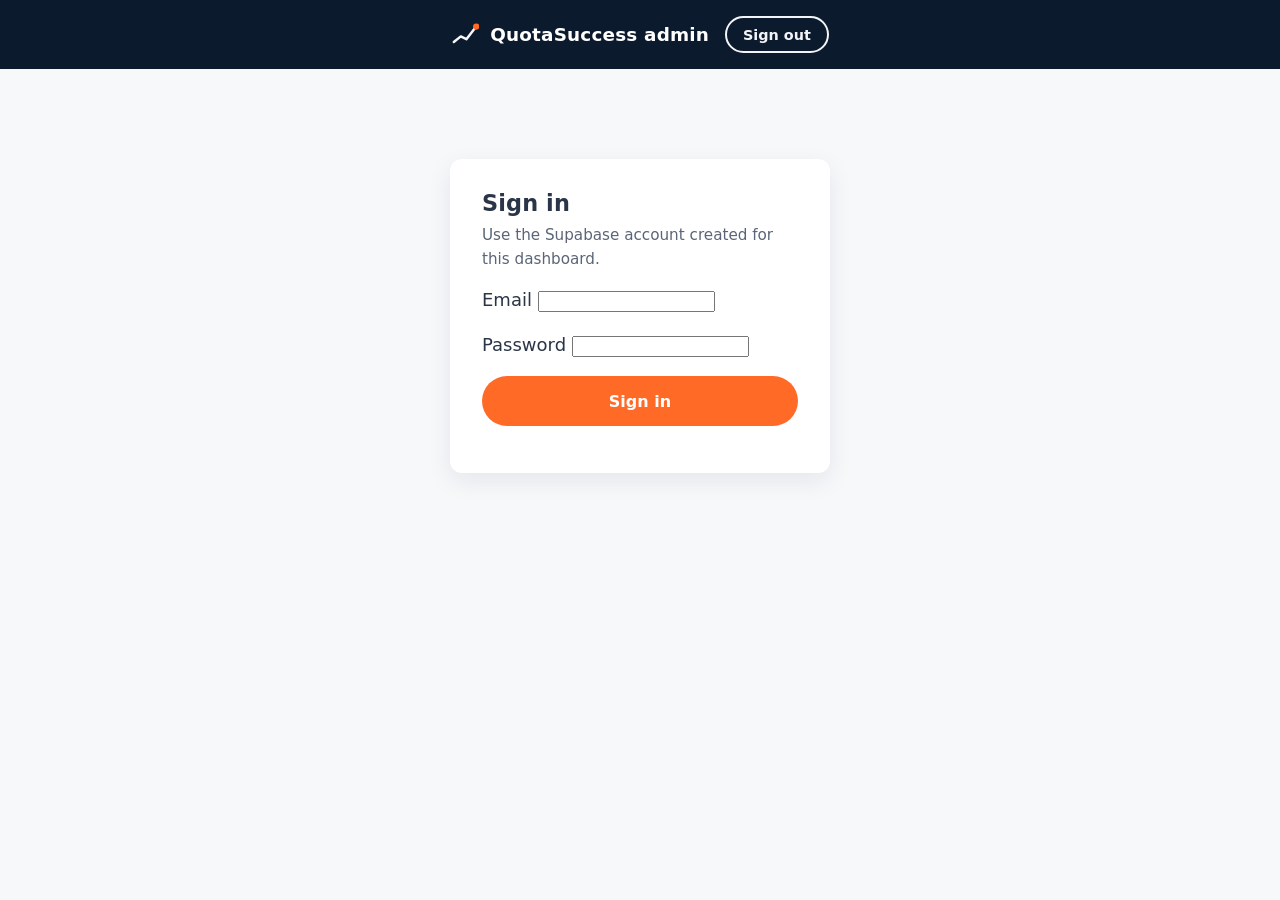
==== site/admin.html @ 62e47d00 "Content refresh, lead capture upgrade, and admin dashboard - Rename "door-opener" to "Signs you may " ====
<!DOCTYPE html>
<html lang="en-AU">
<head>
<meta charset="UTF-8">
<meta name="viewport" content="width=device-width, initial-scale=1.0">
<title>QuotaSuccess — Admin</title>
<meta name="robots" content="noindex, nofollow">
<link rel="icon" type="image/svg+xml" href="assets/favicon.svg">
<link rel="preconnect" href="https://api.fontshare.com">
<link rel="stylesheet" href="https://api.fontshare.com/v2/css?f[]=clash-display@600,700&f[]=satoshi@400,500,700&display=swap">
<link rel="stylesheet" href="css/styles.css">
</head>
<body class="admin-shell">

<div class="admin-bar">
  <div class="wrap site-header__inner" style="padding:0;">
    <a class="logo-link" href="#">
      <img src="assets/logo-reversed.svg" alt="" width="28" height="28">
      <span>QuotaSuccess admin</span>
    </a>
    <button type="button" class="btn btn--ghost btn--sm" id="sign-out-btn" hidden>Sign out</button>
  </div>
</div>

<!--
  This page never handles the Supabase service-role key. It logs in via
  Supabase Auth using the public "anon" key (safe to expose in client code,
  same as any Supabase project's anon key) and then reads the `leads` table
  directly. The database itself, via a row-level security policy that only
  matches robbie@quotasuccess.com.au, is what actually keeps this data
  private — not the fact that this URL is unlisted. See ADMIN.md.
-->

<section id="login-view" class="admin-login">
  <h1>Sign in</h1>
  <p>Use the Supabase account created for this dashboard.</p>
  <form id="login-form" novalidate>
    <div style="margin-bottom:1rem;">
      <label for="login-email">Email</label>
      <input type="email" id="login-email" name="email" required autocomplete="email">
    </div>
    <div style="margin-bottom:1rem;">
      <label for="login-password">Password</label>
      <input type="password" id="login-password" name="password" required autocomplete="current-password">
    </div>
    <button type="submit" class="btn btn--primary" style="width:100%;">Sign in</button>
    <p class="admin-error" id="login-error" role="alert"></p>
  </form>
</section>

<main id="dashboard-view" class="admin-main" hidden>
  <div class="wrap">
    <div class="admin-toolbar">
      <h1 style="margin:0; font-size:1.5rem;">Submissions</h1>
      <div class="admin-toolbar__filters">
        <select id="filter-source" aria-label="Filter by source">
          <option value="">All sources</option>
          <option value="lead_capture">General enquiry</option>
          <option value="assessment">Self-assessment</option>
        </select>
        <select id="filter-service" aria-label="Filter by service interest">
          <option value="">All interests</option>
          <option value="not_sure">Not sure yet</option>
          <option value="diagnostic">PACE Diagnostic</option>
          <option value="fractional">Fractional</option>
          <option value="engineering">Engineering</option>
          <option value="training">Training</option>
          <option value="frameworks">Frameworks</option>
        </select>
        <button type="button" class="btn btn--ghost btn--sm" id="refresh-btn">Refresh</button>
      </div>
    </div>

    <div class="admin-table-wrap">
      <table class="admin-table">
        <thead>
          <tr>
            <th>Date</th>
            <th>Source</th>
            <th>Email</th>
            <th>Company</th>
            <th>Role</th>
            <th>Interested in</th>
            <th>PACE block</th>
            <th>Symptoms</th>
          </tr>
        </thead>
        <tbody id="leads-tbody"></tbody>
      </table>
      <div class="admin-empty" id="leads-empty" hidden>No submissions match this filter yet.</div>
    </div>
    <p class="admin-error" id="dashboard-error" role="alert"></p>
  </div>
</main>

<script src="js/admin.js"></script>
</body>
</html>
---- site/css/styles.css ----
/* ==========================================================================
   QuotaSuccess — design tokens (brief 3.1 palette / 3.2 type)
   ========================================================================== */
:root {
  --ink-navy: #0C1A2E;
  --ink-2: #11243A;
  --sprint-orange: #FF6A26;
  --ember-soft: #FF8351;
  --teal: #1F8A8F;
  --green: #2F9E6E;
  --amber: #C0612A;
  --paper: #F7F8FA;
  --mist: #EDEFF3;
  --white: #FFFFFF;
  --text-on-dark: #F2F4F8;
  --text-muted-on-dark: #9AA8BD;
  --text-body: #2A3547;
  --text-muted: #5B6577;

  --font-display: "Clash Display", system-ui, sans-serif;
  --font-body: "Satoshi", system-ui, sans-serif;

  --radius: 12px;
  --radius-sm: 8px;
  --max-width: 1180px;

  --shadow-card: 0 8px 24px rgba(12, 26, 46, 0.08);
}

/* ==========================================================================
   Reset
   ========================================================================== */
*, *::before, *::after { box-sizing: border-box; }
html { scroll-behavior: smooth; }
body {
  margin: 0;
  font-family: var(--font-body);
  font-size: 16px;
  line-height: 1.6;
  color: var(--text-body);
  background: var(--paper);
  -webkit-font-smoothing: antialiased;
}
@media (min-width: 768px) { body { font-size: 18px; } }

img { max-width: 100%; display: block; }
ul { margin: 0; padding: 0; list-style: none; }
button { font-family: inherit; }

h1, h2, h3, h4 {
  font-family: var(--font-display);
  font-weight: 600;
  line-height: 1.15;
  letter-spacing: 0.005em;
  margin: 0 0 0.5em;
}
h1 { font-weight: 700; }

p { margin: 0 0 1em; }
a { color: inherit; }

/* Visible focus states throughout (brief §7 accessibility) */
a:focus-visible,
button:focus-visible,
input:focus-visible,
textarea:focus-visible,
select:focus-visible {
  outline: 3px solid var(--sprint-orange);
  outline-offset: 2px;
}

.visually-hidden {
  position: absolute;
  width: 1px; height: 1px;
  overflow: hidden;
  clip: rect(0 0 0 0);
  white-space: nowrap;
}

.skip-link {
  position: absolute;
  left: -9999px;
  top: 0;
  background: var(--sprint-orange);
  color: var(--white);
  padding: 0.75em 1em;
  z-index: 200;
  border-radius: 0 0 var(--radius-sm) 0;
}
.skip-link:focus { left: 0; }

/* ==========================================================================
   Layout helpers
   ========================================================================== */
.wrap {
  max-width: var(--max-width);
  margin: 0 auto;
  padding: 0 20px;
}
section { padding: 64px 0; }
@media (min-width: 900px) { section { padding: 96px 0; } }

.section--dark { background: var(--ink-navy); color: var(--text-on-dark); }
.section--dark h2, .section--dark h3 { color: var(--white); }
.section--mist { background: var(--mist); }

.eyebrow {
  display: inline-block;
  font-size: 0.8rem;
  font-weight: 700;
  letter-spacing: 0.08em;
  text-transform: uppercase;
  color: var(--sprint-orange);
  margin-bottom: 0.75em;
}

.section-head { max-width: 720px; margin-bottom: 2.5rem; }
.section-head p { color: var(--text-muted); font-size: 1.05rem; }
.section--dark .section-head p { color: var(--text-muted-on-dark); }

.accent { color: var(--sprint-orange); }

.grid {
  display: grid;
  grid-template-columns: minmax(0, 1fr);
  gap: 1.5rem;
}
@media (min-width: 640px) { .grid--2 { grid-template-columns: repeat(2, minmax(0, 1fr)); } }
@media (min-width: 900px) { .grid--3 { grid-template-columns: repeat(3, minmax(0, 1fr)); } }
@media (min-width: 900px) { .grid--4 { grid-template-columns: repeat(4, minmax(0, 1fr)); } }

/* ==========================================================================
   Buttons
   ========================================================================== */
.btn {
  display: inline-flex;
  align-items: center;
  justify-content: center;
  gap: 0.5em;
  font-weight: 700;
  font-size: 1rem;
  padding: 0.85em 1.5em;
  border-radius: 999px;
  border: 2px solid transparent;
  cursor: pointer;
  text-decoration: none;
  transition: transform 0.15s ease, background 0.15s ease, color 0.15s ease;
}
.btn:hover { transform: translateY(-1px); }

.btn--primary {
  background: var(--sprint-orange);
  color: var(--white);
}
.btn--primary:hover { background: var(--ember-soft); }

.btn--ghost {
  background: transparent;
  border-color: currentColor;
  color: inherit;
}
.section--dark .btn--ghost:hover { background: rgba(255,255,255,0.08); }
body > * .btn--ghost:hover { background: rgba(12,26,46,0.06); }

.btn--sm { padding: 0.6em 1.1em; font-size: 0.9rem; }

/* ==========================================================================
   Header
   ========================================================================== */
.site-header {
  position: sticky;
  top: 0;
  z-index: 100;
  background: var(--ink-navy);
  color: var(--text-on-dark);
}
.site-header__inner {
  display: flex;
  align-items: center;
  justify-content: space-between;
  gap: 1rem;
  padding: 14px 0;
}
.logo-link { display: flex; align-items: center; gap: 0.6em; text-decoration: none; color: var(--white); }
.logo-link span { font-family: var(--font-display); font-weight: 700; font-size: 1.15rem; letter-spacing: 0.01em; }

.site-nav {
  display: none;
  gap: 1.75rem;
  align-items: center;
}
.site-nav a {
  text-decoration: none;
  color: var(--text-muted-on-dark);
  font-size: 0.95rem;
  font-weight: 500;
}
.site-nav a:hover { color: var(--white); }

.header-cta { display: none; }

.nav-toggle {
  background: none;
  border: 1px solid rgba(255,255,255,0.3);
  color: var(--white);
  border-radius: var(--radius-sm);
  padding: 0.5em 0.75em;
}

@media (min-width: 980px) {
  .site-nav { display: flex; }
  .header-cta { display: inline-flex; }
  .nav-toggle { display: none; }
}

.mobile-menu {
  background: var(--ink-2);
  border-top: 1px solid rgba(255,255,255,0.08);
}
.mobile-menu[hidden] { display: none; }
.mobile-menu ul { display: flex; flex-direction: column; padding: 12px 20px 20px; gap: 12px; }
.mobile-menu a { text-decoration: none; color: var(--text-on-dark); font-weight: 500; }
.mobile-menu .btn { width: 100%; margin-top: 8px; }

/* ==========================================================================
   Hero
   ========================================================================== */
.hero {
  background: var(--ink-navy);
  color: var(--text-on-dark);
  padding-top: 56px;
  padding-bottom: 64px;
}
.hero__inner {
  display: grid;
  grid-template-columns: minmax(0, 1fr);
  gap: 2.5rem;
  align-items: center;
}
@media (min-width: 980px) {
  .hero__inner { grid-template-columns: minmax(0, 1.1fr) minmax(0, 0.9fr); gap: 3rem; }
}
.hero h1 { font-size: 2.2rem; color: var(--white); }
@media (min-width: 640px) { .hero h1 { font-size: 3rem; } }
@media (min-width: 980px) { .hero h1 { font-size: 3.4rem; } }

.hero__sub { font-size: 1.1rem; color: var(--text-muted-on-dark); max-width: 46ch; margin-bottom: 2rem; }
.hero__ctas { display: flex; flex-wrap: wrap; gap: 1rem; }

/* PACE scorecard visual */
.scorecard {
  background: var(--ink-2);
  border: 1px solid rgba(255,255,255,0.08);
  border-radius: var(--radius);
  padding: 1.5rem;
}
.scorecard__title { font-size: 0.85rem; text-transform: uppercase; letter-spacing: 0.06em; color: var(--text-muted-on-dark); margin-bottom: 1.25rem; }
.scorecard__row { margin-bottom: 1rem; }
.scorecard__row:last-child { margin-bottom: 0; }
.scorecard__row-label { display: flex; justify-content: space-between; font-size: 0.9rem; margin-bottom: 0.4rem; }
.scorecard__row-label strong { font-weight: 700; }
.scorecard__bar { height: 10px; border-radius: 999px; background: rgba(255,255,255,0.08); overflow: hidden; }
.scorecard__bar > span { display: block; height: 100%; border-radius: 999px; }
.scorecard__row--block .scorecard__row-label strong { color: var(--ember-soft); }
.scorecard__block-tag {
  display: inline-block;
  margin-top: 1rem;
  font-size: 0.8rem;
  font-weight: 700;
  color: var(--ember-soft);
  background: rgba(255,106,38,0.12);
  padding: 0.3em 0.75em;
  border-radius: 999px;
}

/* ==========================================================================
   Proof strip
   ========================================================================== */
.proof-strip { background: var(--ink-2); color: var(--text-on-dark); padding: 40px 0; }
.proof-strip .grid { text-align: center; }
.proof-stat__figure { font-family: var(--font-display); font-size: 2rem; color: var(--ember-soft); font-weight: 700; }
.proof-stat__label { font-size: 0.9rem; color: var(--text-muted-on-dark); margin-top: 0.25rem; }
.proof-stat__source { font-size: 0.72rem; color: var(--text-muted-on-dark); opacity: 0.75; margin-top: 0.3rem; }

/* ==========================================================================
   Symptoms checklist
   ========================================================================== */
.symptom-group { margin-bottom: 2rem; }
.symptom-group h3 { font-size: 1.05rem; color: var(--ink-navy); margin-bottom: 0.9rem; }
.symptom-list { display: flex; flex-direction: column; gap: 0.6rem; }
.symptom-item {
  display: flex;
  align-items: flex-start;
  gap: 0.75em;
  width: 100%;
  text-align: left;
  background: var(--white);
  border: 1px solid #E3E6EC;
  border-radius: var(--radius-sm);
  padding: 0.9em 1.1em;
  cursor: pointer;
  font-size: 0.98rem;
  color: var(--text-body);
  transition: border-color 0.15s ease, background 0.15s ease;
}
.symptom-item:hover { border-color: var(--sprint-orange); background: #FFF6F1; }
.symptom-item[aria-pressed="true"] {
  border-color: var(--sprint-orange);
  background: #FFF1E8;
}
.symptom-item__mark {
  flex: 0 0 auto;
  width: 1.4em; height: 1.4em;
  border-radius: 50%;
  border: 2px solid #C7CCD6;
  display: flex; align-items: center; justify-content: center;
  font-size: 0.8em;
  color: transparent;
}
.symptom-item[aria-pressed="true"] .symptom-item__mark {
  border-color: var(--sprint-orange);
  background: var(--sprint-orange);
  color: var(--white);
}

.symptom-cta {
  margin-top: 1.5rem;
  background: #FFF1E8;
  border: 1px solid var(--sprint-orange);
  border-radius: var(--radius);
  padding: 1.25rem 1.5rem;
  display: flex;
  flex-wrap: wrap;
  align-items: center;
  justify-content: space-between;
  gap: 1rem;
}
.symptom-cta[hidden] { display: none; }
.symptom-cta p { margin: 0; color: var(--ink-navy); font-size: 0.98rem; max-width: 52ch; }

/* ==========================================================================
   PACE method cards
   ========================================================================== */
.pace-card {
  background: var(--white);
  border-radius: var(--radius);
  padding: 1.75rem;
  box-shadow: var(--shadow-card);
  border-top: 4px solid var(--pace-color, var(--sprint-orange));
}
.pace-card__letter {
  font-family: var(--font-display);
  font-size: 1.6rem;
  font-weight: 700;
  color: var(--pace-color, var(--sprint-orange));
}
.pace-card h3 { font-size: 1.15rem; margin: 0.4rem 0 0.5rem; }
.pace-card p { color: var(--text-muted); font-size: 0.95rem; margin: 0; }

/* ==========================================================================
   Self-assessment
   ========================================================================== */
.assessment-panel {
  background: var(--white);
  border-radius: var(--radius);
  box-shadow: var(--shadow-card);
  padding: 1.75rem;
}
@media (min-width: 768px) { .assessment-panel { padding: 2.5rem; } }

.assessment-progress {
  height: 6px;
  background: var(--mist);
  border-radius: 999px;
  overflow: hidden;
  margin-bottom: 2rem;
}
.assessment-progress > span {
  display: block;
  height: 100%;
  background: var(--sprint-orange);
  border-radius: 999px;
  transition: width 0.2s ease;
}

.assess-question { margin-bottom: 2rem; }
.assess-question__domain {
  font-size: 0.78rem;
  font-weight: 700;
  text-transform: uppercase;
  letter-spacing: 0.06em;
  color: var(--teal);
}
.assess-question p { font-size: 1.05rem; font-weight: 600; margin: 0.4em 0 1em; color: var(--ink-navy); }

.scale {
  display: grid;
  grid-template-columns: repeat(5, minmax(0, 1fr));
  gap: 0.5rem;
}
.scale label {
  display: flex;
  flex-direction: column;
  align-items: center;
  gap: 0.4em;
  font-size: 0.68rem;
  text-align: center;
  color: var(--text-muted);
  cursor: pointer;
  overflow-wrap: break-word;
  word-break: break-word;
  hyphens: auto;
}
@media (min-width: 480px) { .scale label { font-size: 0.72rem; } }
.scale input { width: 1.3em; height: 1.3em; accent-color: var(--sprint-orange); }

.assessment-form__nav {
  display: flex;
  justify-content: space-between;
  gap: 1rem;
  margin-top: 1.5rem;
}

.assessment-result { display: none; }
.assessment-result.is-visible { display: block; }
.assessment-form.is-hidden { display: none; }

.lead-form {
  display: grid;
  gap: 1rem;
  margin-top: 1.5rem;
}
@media (min-width: 640px) { .lead-form--3col { grid-template-columns: repeat(3, minmax(0, 1fr)); } }
.lead-form label { display: block; font-size: 0.85rem; font-weight: 600; margin-bottom: 0.4em; color: var(--ink-navy); }
.section--dark .lead-form label { color: var(--text-on-dark); }
.lead-form input, .lead-form select {
  width: 100%;
  padding: 0.75em 0.9em;
  border-radius: var(--radius-sm);
  border: 1px solid #C7CCD6;
  font-size: 1rem;
  font-family: inherit;
  background: var(--white);
  color: var(--text-body);
}
.lead-form__actions { display: flex; align-items: center; gap: 1rem; flex-wrap: wrap; }
.lead-form__note { font-size: 0.85rem; color: var(--text-muted); }
.section--dark .lead-form__note { color: var(--text-muted-on-dark); }

.form-status { font-size: 0.9rem; margin-top: 0.75rem; }
.form-status[data-state="success"] { color: var(--green); }
.form-status[data-state="error"] { color: var(--amber); }

/* honeypot field, kept off-screen but reachable by bots that don't respect CSS */
.hp-field { position: absolute; left: -9999px; width: 1px; height: 1px; overflow: hidden; }

/* ==========================================================================
   Services
   ========================================================================== */
.service-card {
  background: var(--white);
  border-radius: var(--radius);
  padding: 1.75rem;
  border: 1px solid #E3E6EC;
}
.service-card--highlight {
  background: var(--ink-navy);
  color: var(--text-on-dark);
  border: none;
}
.service-card--highlight h3 { color: var(--white); }
.service-card--highlight p { color: var(--text-muted-on-dark); }
.service-card__eyebrow { font-size: 0.78rem; font-weight: 700; text-transform: uppercase; letter-spacing: 0.05em; color: var(--sprint-orange); }
.service-card h3 { margin: 0.4em 0 0.5em; font-size: 1.1rem; }
.service-card p { color: var(--text-muted); font-size: 0.95rem; }
.service-card__price { font-size: 0.85rem; font-weight: 600; margin-top: 0.75rem; color: var(--ink-navy); }
.service-card--highlight .service-card__price { color: var(--ember-soft); }

/* Individual engagement catalogue, grouped by PACE domain */
.engagement-catalogue { display: grid; gap: 2rem; }
@media (min-width: 900px) { .engagement-catalogue { grid-template-columns: repeat(2, minmax(0, 1fr)); } }
.engagement-group h4 {
  font-size: 0.85rem;
  font-weight: 700;
  text-transform: uppercase;
  letter-spacing: 0.06em;
  color: var(--pace-color, var(--ink-navy));
  margin-bottom: 1rem;
}
.engagement-list { display: flex; flex-direction: column; gap: 0.75rem; }
.engagement-item {
  background: var(--white);
  border: 1px solid #E3E6EC;
  border-left: 3px solid var(--pace-color, var(--sprint-orange));
  border-radius: var(--radius-sm);
  padding: 0.9rem 1.1rem;
}
.engagement-item__head {
  display: flex;
  flex-wrap: wrap;
  justify-content: space-between;
  gap: 0.5rem 1rem;
  font-weight: 700;
  font-size: 0.95rem;
  color: var(--ink-navy);
}
.engagement-item__price { font-weight: 600; font-size: 0.85rem; color: var(--text-muted); white-space: nowrap; }
.engagement-item p { margin: 0.35em 0 0; font-size: 0.88rem; color: var(--text-muted); }

/* ==========================================================================
   How it works ladder
   ========================================================================== */
.ladder { display: flex; flex-direction: column; gap: 1rem; }
@media (min-width: 900px) { .ladder { flex-direction: row; } }
.ladder__step {
  flex: 1;
  background: var(--white);
  border-radius: var(--radius);
  padding: 1.5rem;
  border: 1px solid #E3E6EC;
  position: relative;
}
.ladder__num {
  display: inline-flex;
  align-items: center;
  justify-content: center;
  width: 2em; height: 2em;
  border-radius: 50%;
  background: var(--sprint-orange);
  color: var(--white);
  font-weight: 700;
  font-family: var(--font-display);
  margin-bottom: 0.75rem;
}

/* ==========================================================================
   Who we help table
   ========================================================================== */
.audience-table { display: grid; grid-template-columns: minmax(0, 1fr); gap: 1.25rem; }
@media (min-width: 900px) { .audience-table { grid-template-columns: repeat(3, minmax(0, 1fr)); } }
.audience-card { background: var(--white); border-radius: var(--radius); padding: 1.5rem; box-shadow: var(--shadow-card); }
.audience-card h3 { font-size: 1.05rem; margin-bottom: 0.3em; }
.audience-card__stage { font-size: 0.85rem; color: var(--teal); font-weight: 700; margin-bottom: 0.6em; }
.audience-card p { color: var(--text-muted); font-size: 0.95rem; margin: 0; }

/* ==========================================================================
   QuotaSprint tie-in
   ========================================================================== */
.sprint-panel {
  background: linear-gradient(135deg, var(--ink-navy), var(--ink-2));
  color: var(--text-on-dark);
  border-radius: var(--radius);
  padding: 2rem;
  display: grid;
  grid-template-columns: minmax(0, 1fr);
  gap: 1.5rem;
  align-items: center;
}
@media (min-width: 900px) { .sprint-panel { grid-template-columns: auto minmax(0, 1fr); padding: 2.5rem; } }
.sprint-chip {
  display: inline-flex;
  align-items: center;
  gap: 0.5em;
  background: rgba(255,255,255,0.06);
  border: 1px solid rgba(255,255,255,0.12);
  padding: 0.5em 1em;
  border-radius: 999px;
  font-family: var(--font-display);
  font-weight: 700;
  font-size: 1rem;
  white-space: nowrap;
}
.sprint-chip span { color: var(--sprint-orange); }
.sprint-panel p { color: var(--text-muted-on-dark); margin: 0; max-width: 60ch; }

/* ==========================================================================
   About
   ========================================================================== */
.about-block { display: grid; grid-template-columns: minmax(0, 1fr); gap: 2rem; align-items: center; }
@media (min-width: 900px) { .about-block { grid-template-columns: 220px minmax(0, 1fr); } }
.avatar-placeholder {
  width: 160px; height: 160px;
  border-radius: 50%;
  background: var(--ink-navy);
  color: var(--white);
  display: flex; align-items: center; justify-content: center;
  font-family: var(--font-display);
  font-size: 2.5rem;
  font-weight: 700;
  margin: 0 auto;
}
.avatar-photo {
  width: 160px; height: 160px;
  border-radius: 50%;
  object-fit: cover;
  margin: 0 auto;
  display: block;
  box-shadow: var(--shadow-card);
  background: var(--ink-navy);
}

/* ==========================================================================
   Footer
   ========================================================================== */
.site-footer { background: var(--ink-navy); color: var(--text-muted-on-dark); padding: 48px 0 32px; font-size: 0.9rem; }
.site-footer a { color: var(--text-on-dark); text-decoration: none; }
.site-footer a:hover { color: var(--sprint-orange); }
.footer-top { display: flex; flex-wrap: wrap; justify-content: space-between; gap: 2rem; margin-bottom: 2rem; }
.footer-nav { display: flex; flex-wrap: wrap; gap: 1.25rem; }
.footer-note {
  border-top: 1px solid rgba(255,255,255,0.08);
  padding-top: 1.5rem;
  font-size: 0.8rem;
  line-height: 1.6;
}
.footer-note strong { color: var(--text-on-dark); }

/* ==========================================================================
   Admin dashboard (site/admin.html)
   ========================================================================== */
.admin-shell { min-height: 100vh; background: var(--paper); }
.admin-bar {
  background: var(--ink-navy);
  color: var(--text-on-dark);
  padding: 16px 0;
  display: flex;
  align-items: center;
  justify-content: space-between;
}
.admin-bar .logo-link span { color: var(--white); }
.admin-login {
  max-width: 380px;
  margin: 10vh auto 0;
  background: var(--white);
  border-radius: var(--radius);
  box-shadow: var(--shadow-card);
  padding: 2rem;
}
.admin-login h1 { font-size: 1.4rem; margin-bottom: 0.25em; }
.admin-login p { color: var(--text-muted); font-size: 0.95rem; }
.admin-main { padding: 2rem 0 4rem; }
.admin-toolbar {
  display: flex;
  flex-wrap: wrap;
  gap: 1rem;
  align-items: center;
  justify-content: space-between;
  margin-bottom: 1.5rem;
}
.admin-toolbar__filters { display: flex; flex-wrap: wrap; gap: 0.75rem; align-items: center; }
.admin-toolbar select {
  padding: 0.5em 0.75em;
  border-radius: var(--radius-sm);
  border: 1px solid #C7CCD6;
  font-family: inherit;
  background: var(--white);
}
.admin-table-wrap {
  background: var(--white);
  border-radius: var(--radius);
  box-shadow: var(--shadow-card);
  overflow-x: auto;
}
.admin-table { width: 100%; border-collapse: collapse; font-size: 0.9rem; min-width: 920px; }
.admin-table th {
  text-align: left;
  font-size: 0.75rem;
  text-transform: uppercase;
  letter-spacing: 0.05em;
  color: var(--text-muted);
  padding: 0.9rem 1rem;
  border-bottom: 2px solid var(--mist);
  white-space: nowrap;
}
.admin-table td {
  padding: 0.9rem 1rem;
  border-bottom: 1px solid var(--mist);
  vertical-align: top;
}
.admin-table tr:last-child td { border-bottom: none; }
.admin-pill {
  display: inline-block;
  padding: 0.2em 0.65em;
  border-radius: 999px;
  font-size: 0.75rem;
  font-weight: 700;
  background: var(--mist);
  color: var(--ink-navy);
  white-space: nowrap;
}
.admin-pill--block { background: rgba(192, 97, 42, 0.15); color: var(--amber); }
.admin-symptom-list { margin: 0; padding-left: 1.1em; font-size: 0.85rem; color: var(--text-muted); }
.admin-symptom-list li { margin-bottom: 0.25em; }
.admin-empty { padding: 3rem 1rem; text-align: center; color: var(--text-muted); }
.admin-error { color: var(--amber); font-size: 0.9rem; margin-top: 0.75rem; }
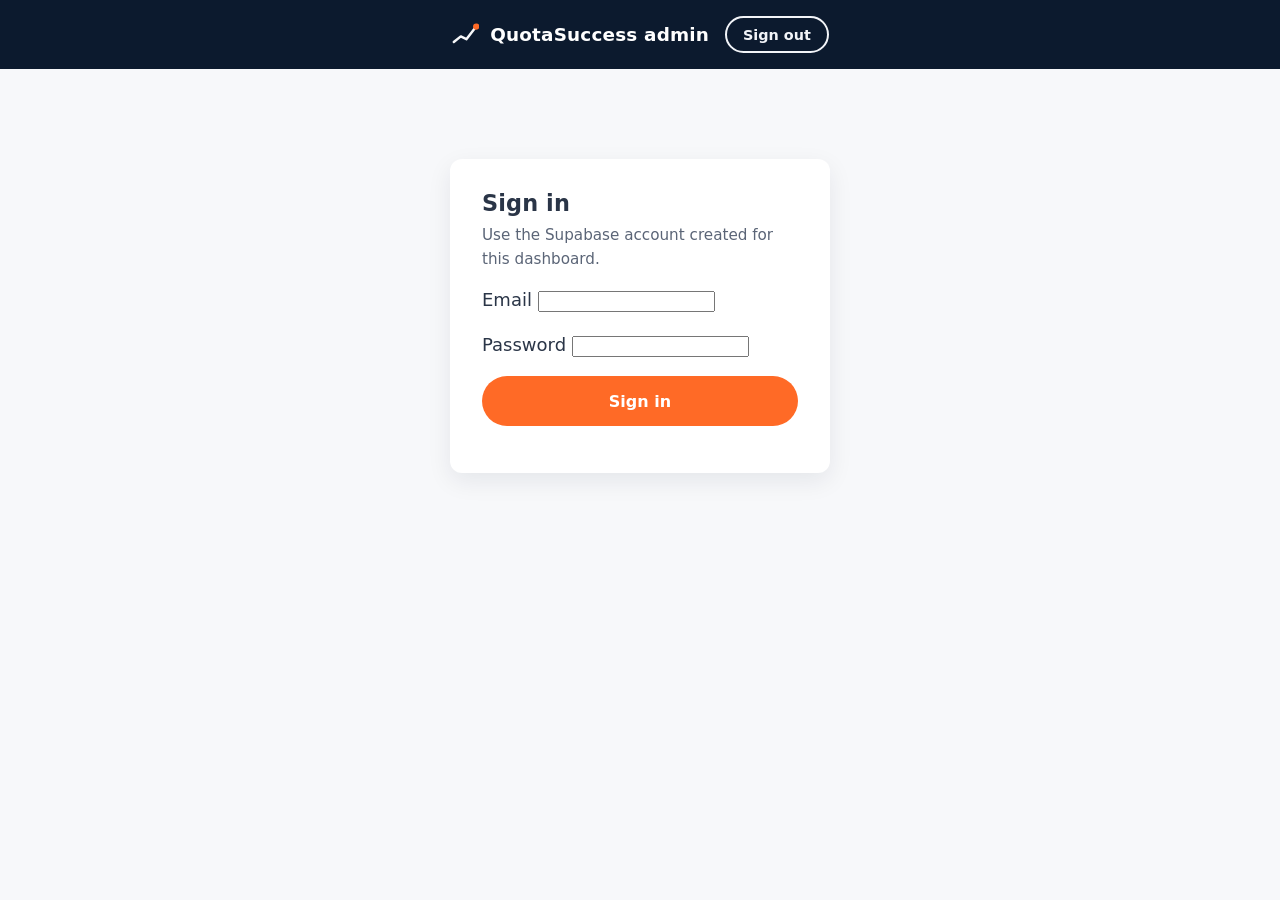
==== commit e4944f06: "Normalise Signs and self-assessment responses into per-question tables Replaces the flat leads.sympt" ====
--- a/site/admin.html
+++ b/site/admin.html
@@ -82,7 +82,8 @@
             <th>Role</th>
             <th>Interested in</th>
             <th>PACE block</th>
-            <th>Symptoms</th>
+            <th>Signs selected</th>
+            <th>Full assessment answers</th>
           </tr>
         </thead>
         <tbody id="leads-tbody"></tbody>
--- a/site/css/styles.css
+++ b/site/css/styles.css
@@ -250,6 +250,7 @@
 /* PACE scorecard visual */
 .scorecard {
   background: var(--ink-2);
+  color: var(--text-on-dark);
   border: 1px solid rgba(255,255,255,0.08);
   border-radius: var(--radius);
   padding: 1.5rem;
@@ -355,7 +356,9 @@
   color: var(--pace-color, var(--sprint-orange));
 }
 .pace-card h3 { font-size: 1.15rem; margin: 0.4rem 0 0.5rem; }
-.pace-card p { color: var(--text-muted); font-size: 0.95rem; margin: 0; }
+.pace-card p { color: var(--text-muted); font-size: 0.95rem; margin: 0 0 0.75rem; }
+.pace-card p:last-child { margin-bottom: 0; }
+.pace-card p.pace-card__note { font-size: 0.88rem; padding-top: 0.75rem; border-top: 1px solid var(--mist); }
 
 /* ==========================================================================
    Self-assessment
@@ -661,7 +664,7 @@
   box-shadow: var(--shadow-card);
   overflow-x: auto;
 }
-.admin-table { width: 100%; border-collapse: collapse; font-size: 0.9rem; min-width: 920px; }
+.admin-table { width: 100%; border-collapse: collapse; font-size: 0.9rem; min-width: 1080px; }
 .admin-table th {
   text-align: left;
   font-size: 0.75rem;
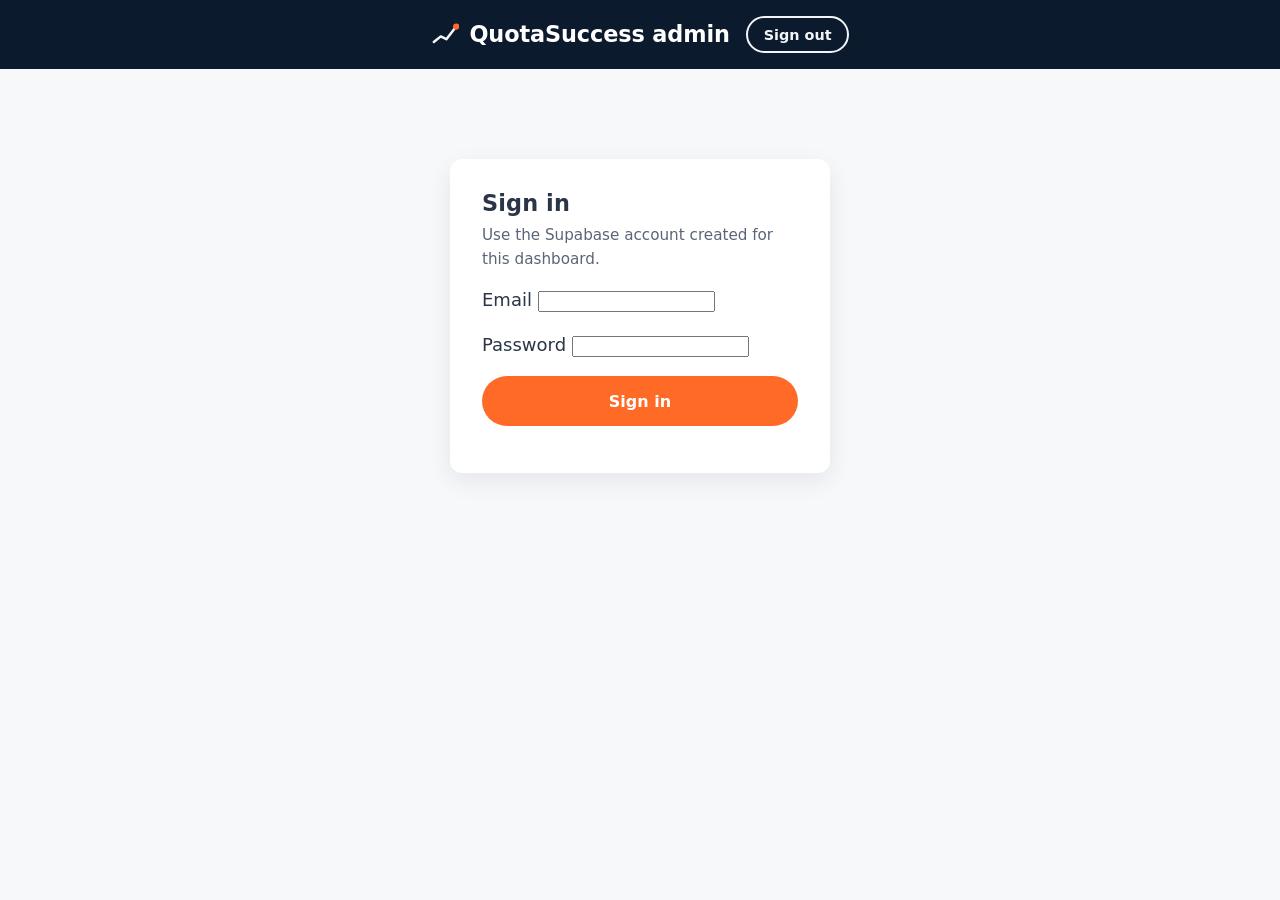
==== commit 51f11ca4: "Add CSV export and delete to the admin dashboard - Download CSV button exports whatever the current " ====
--- a/site/admin.html
+++ b/site/admin.html
@@ -68,6 +68,7 @@
           <option value="frameworks">Frameworks</option>
         </select>
         <button type="button" class="btn btn--ghost btn--sm" id="refresh-btn">Refresh</button>
+        <button type="button" class="btn btn--ghost btn--sm" id="export-btn">Download CSV</button>
       </div>
     </div>
 
@@ -84,6 +85,7 @@
             <th>PACE block</th>
             <th>Signs selected</th>
             <th>Full assessment answers</th>
+            <th>Actions</th>
           </tr>
         </thead>
         <tbody id="leads-tbody"></tbody>
--- a/site/css/styles.css
+++ b/site/css/styles.css
@@ -182,7 +182,7 @@
   padding: 14px 0;
 }
 .logo-link { display: flex; align-items: center; gap: 0.6em; text-decoration: none; color: var(--white); }
-.logo-link span { font-family: var(--font-display); font-weight: 700; font-size: 1.15rem; letter-spacing: 0.01em; }
+.logo-link span { font-family: var(--font-display); font-weight: 700; font-size: 1.4rem; letter-spacing: -0.005em; }
 
 .site-nav {
   display: none;
@@ -664,7 +664,7 @@
   box-shadow: var(--shadow-card);
   overflow-x: auto;
 }
-.admin-table { width: 100%; border-collapse: collapse; font-size: 0.9rem; min-width: 1080px; }
+.admin-table { width: 100%; border-collapse: collapse; font-size: 0.9rem; min-width: 1180px; }
 .admin-table th {
   text-align: left;
   font-size: 0.75rem;
@@ -696,3 +696,16 @@
 .admin-symptom-list li { margin-bottom: 0.25em; }
 .admin-empty { padding: 3rem 1rem; text-align: center; color: var(--text-muted); }
 .admin-error { color: var(--amber); font-size: 0.9rem; margin-top: 0.75rem; }
+.admin-delete-btn {
+  font-size: 0.8rem;
+  font-weight: 600;
+  color: var(--amber);
+  background: transparent;
+  border: 1px solid var(--amber);
+  border-radius: var(--radius-sm);
+  padding: 0.4em 0.9em;
+  cursor: pointer;
+  white-space: nowrap;
+}
+.admin-delete-btn:hover { background: rgba(192, 97, 42, 0.1); }
+.admin-delete-btn:disabled { opacity: 0.6; cursor: default; }
